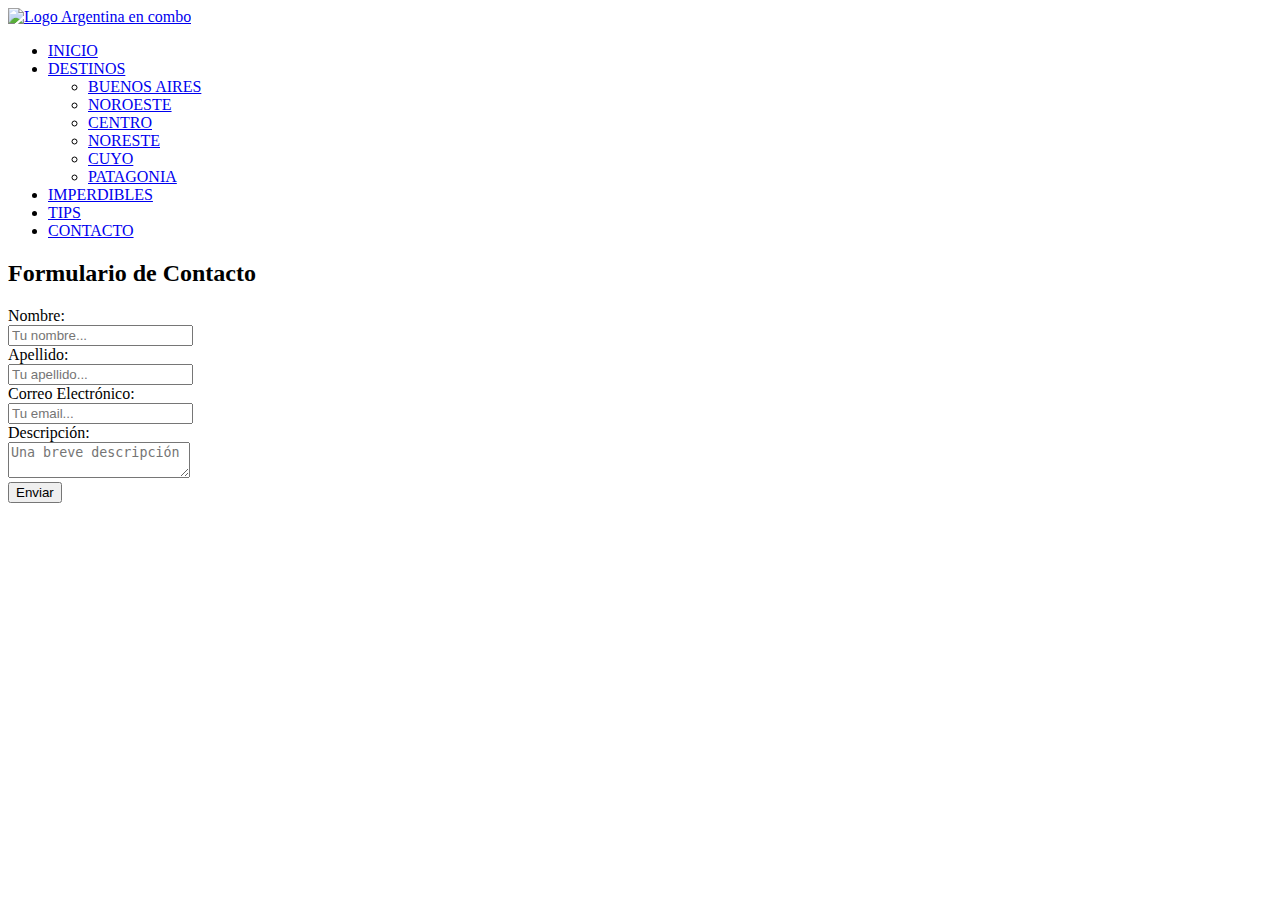
==== pages/Contacto.html @ 0546ed25 "Cambios en Contacto" ====
<!DOCTYPE html>
<html>
    <head>
        <meta charset="UTF-8">
        <meta name="viewport" content="width=device-width, initial-scale=1.0">
        <title>Formulario de Contacto</title>
        <link rel="stylesheet" href="css/style.css" type="text/css">
    </head>
<body>
    <header class="sticky" id="header">
        <nav>
            <nav class="navbar container">
                <picture class="navbar__logo">
                    <a href="./index">
                        <img src="img/logo1.png" alt="Logo Argentina en combo">
                    </a>
                </picture>
                    <ul class="navbar__menu">
                        <li class="navbar__item">
                            <a class="navbar__link" href="#">INICIO</a>
                        </li>
                        <li class="navbar__item with-submenu">
                            <a class="navbar__link with-icon" href="pages/Destinos.html" target="_blank">DESTINOS</a>
                           <ul class="submenu">
                                <li class="submenu__item">
                                    <a href="pages/Destinos/BuenosAires.html" class="submenu__link">BUENOS AIRES</a>
                                </li>
                                <li class="submenu__item">
                                    <a href="pages/Destinos/Noroeste.html" class="submenu__link">NOROESTE</a>
                                </li>                        
                                <li class="submenu__item">
                                    <a href="pages/Destinos/Centro.html" class="submenu__link">CENTRO</a>
                                </li>                        
                                <li class="submenu__item">
                                    <a href="pages/Destinos/Noreste.html" class="submenu__link">NORESTE</a>
                                </li>                        
                                <li class="submenu__item">
                                    <a href="pages/Destinos/Cuyo.html" class="submenu__link">CUYO</a>
                                </li>                        
                                <li class="submenu__item">
                                    <a href="pages/Destinos/Patagonia.html" class="submenu__link">PATAGONIA</a>
                                </li>
                           </ul>
                        </li>
                        <li class="navbar__item">
                            <a class="navbar__link" href="pages/Imperdibles.html" target="_blank">IMPERDIBLES</a>
                        </li>
                        <li class="navbar__item">
                            <a class="navbar__link" href="pages/Tips.html" target="_blank">TIPS</a>
                        </li>
                        <li class="navbar__item">
                            <a class="navbar__link" href="pages/Contacto.html" target="_blank">CONTACTO</a>
                        </li>
                    </ul>
            </nav> 
       </nav>
    </header>
    
    <h2>Formulario de Contacto</h2>
    <form action="/submit_contact" method="post">
        <label for="fname">Nombre:</label> <br>
        <input type="text" id="fname" name="fname" placeholder="Tu nombre..."><br>
        <label for="lname">Apellido:</label><br>
        <input type="text" id="lname" name="lname" placeholder="Tu apellido..."><br>
        <label for="email">Correo Electrónico:</label><br>
        <input type="email" id="email" name="email" placeholder="Tu email..."><br>
        <label for="description">Descripción:</label><br>
        <textarea id="description" name="description" placeholder="Una breve descripción"></textarea><br>
        <input type="submit" value="Enviar">
    </form> 
</body>
</html>
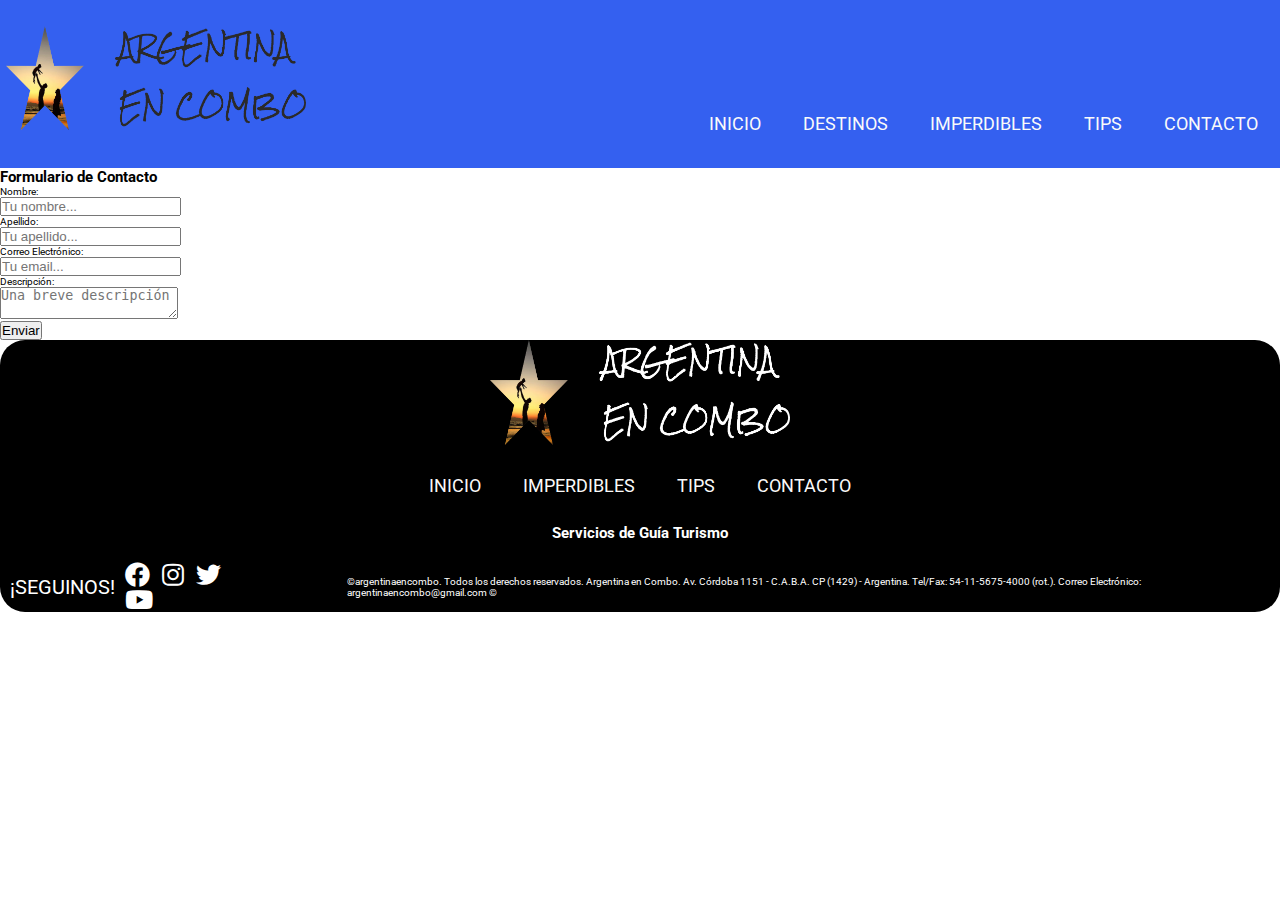
==== commit 789b582f: "Modificacion de Contacto" ====
--- a/pages/Contacto.html
+++ b/pages/Contacto.html
@@ -3,58 +3,57 @@
     <head>
         <meta charset="UTF-8">
         <meta name="viewport" content="width=device-width, initial-scale=1.0">
-        <title>Formulario de Contacto</title>
-        <link rel="stylesheet" href="css/style.css" type="text/css">
-    </head>
+        <title>Argentina en Combo – Guía de viajes</title>
+        <link rel="shortcut icon" href="../icon/star_icon.ico" type="image/x-icon">
+        <link rel="stylesheet" href="../css/contacto.css">
+        <link rel="stylesheet" href="https://cdnjs.cloudflare.com/ajax/libs/font-awesome/5.15.2/css/all.min.css">
 <body>
-    <header class="sticky" id="header">
-        <nav>
-            <nav class="navbar container">
-                <picture class="navbar__logo">
-                    <a href="./index">
-                        <img src="img/logo1.png" alt="Logo Argentina en combo">
-                    </a>
-                </picture>
-                    <ul class="navbar__menu">
-                        <li class="navbar__item">
-                            <a class="navbar__link" href="#">INICIO</a>
-                        </li>
-                        <li class="navbar__item with-submenu">
-                            <a class="navbar__link with-icon" href="pages/Destinos.html" target="_blank">DESTINOS</a>
-                           <ul class="submenu">
-                                <li class="submenu__item">
-                                    <a href="pages/Destinos/BuenosAires.html" class="submenu__link">BUENOS AIRES</a>
-                                </li>
-                                <li class="submenu__item">
-                                    <a href="pages/Destinos/Noroeste.html" class="submenu__link">NOROESTE</a>
-                                </li>                        
-                                <li class="submenu__item">
-                                    <a href="pages/Destinos/Centro.html" class="submenu__link">CENTRO</a>
-                                </li>                        
-                                <li class="submenu__item">
-                                    <a href="pages/Destinos/Noreste.html" class="submenu__link">NORESTE</a>
-                                </li>                        
-                                <li class="submenu__item">
-                                    <a href="pages/Destinos/Cuyo.html" class="submenu__link">CUYO</a>
-                                </li>                        
-                                <li class="submenu__item">
-                                    <a href="pages/Destinos/Patagonia.html" class="submenu__link">PATAGONIA</a>
-                                </li>
-                           </ul>
-                        </li>
-                        <li class="navbar__item">
-                            <a class="navbar__link" href="pages/Imperdibles.html" target="_blank">IMPERDIBLES</a>
-                        </li>
-                        <li class="navbar__item">
-                            <a class="navbar__link" href="pages/Tips.html" target="_blank">TIPS</a>
-                        </li>
-                        <li class="navbar__item">
-                            <a class="navbar__link" href="pages/Contacto.html" target="_blank">CONTACTO</a>
-                        </li>
-                    </ul>
-            </nav> 
-       </nav>
-    </header>
+    <header> 
+        <nav class="navbar">
+            <picture class="navbar__logo">
+                <a href="../index.html">
+                    <img src="../img/logo1.png" alt="Logo Argentina en combo">
+                </a>
+            </picture>
+                <ul class="navbar__menu">
+                    <li class="navbar__item">
+                        <a class="navbar__link" href="../index.html">INICIO</a>
+                    </li>
+                    <li class="navbar__item with-submenu">
+                        <a class="navbar__link with-icon" href="./destinos.html">DESTINOS</a>
+                       <ul class="submenu">
+                            <li class="submenu__item">
+                                <a href="" class="submenu__link">BUENOS AIRES</a>
+                            </li>
+                            <li class="submenu__item">
+                                <a href="" class="submenu__link">NOROESTE</a>
+                            </li>                        
+                            <li class="submenu__item">
+                                <a href="" class="submenu__link">CENTRO</a>
+                            </li>                        
+                            <li class="submenu__item">
+                                <a href="" class="submenu__link">NORESTE</a>
+                            </li>                        
+                            <li class="submenu__item">
+                                <a href="" class="submenu__link">CUYO</a>
+                            </li>                        
+                            <li class="submenu__item">
+                                <a href="" class="submenu__link">PATAGONIA</a>
+                            </li>
+                       </ul>
+                    </li>
+                    <li class="navbar__item">
+                        <a class="navbar__link" href="#">IMPERDIBLES</a>
+                    </li>
+                    <li class="navbar__item">
+                        <a class="navbar__link" href="./tips.html">TIPS</a>
+                    </li>
+                    <li class="navbar__item">
+                        <a class="navbar__link" href="./contacto.html">CONTACTO</a>
+                    </li>
+                </ul>
+        </nav>
+      </header>
     
     <h2>Formulario de Contacto</h2>
     <form action="/submit_contact" method="post">
@@ -68,5 +67,39 @@
         <textarea id="description" name="description" placeholder="Una breve descripción"></textarea><br>
         <input type="submit" value="Enviar">
     </form> 
+    <footer>
+        <picture class="navbar__logo">
+            <a href="../index.html">
+                <img src="../img/img_inicio/logo4.png" alt="Logo Argentina en combo">
+            </a>
+        </picture>
+        <nav class="navbar">
+            <ul class="navbar__menu">
+                <li class="navbar__item">
+                    <a class="navbar__link" href="../index.html">INICIO</a>
+                </li>
+                <li class="navbar__item">
+                    <a class="navbar__link" href="#">IMPERDIBLES</a>
+                </li>
+                <li class="navbar__item">
+                    <a class="navbar__link" href="./tips.html">TIPS</a>
+                </li>
+                <li class="navbar__item">
+                    <a class="navbar__link" href="./contacto.html">CONTACTO</a>
+                </li>
+            </ul>
+        </nav>
+        <h2 class="comment">Servicios de Guía Turismo</h2>
+        <div class="follow">
+            <p class="follow__us">¡SEGUINOS!</p>
+            <div class="follow__social_icons">
+                <i class="fab fa-facebook"></i>
+                <i class="fab fa-instagram"></i>
+                <i class="fab fa-twitter"></i>
+                <i class="fab fa-youtube"></i>
+            </div>
+            <p class="footer__copy">©argentinaencombo. Todos los derechos reservados. Argentina en Combo. Av. Córdoba 1151 - C.A.B.A. CP (1429) - Argentina. Tel/Fax: 54-11-5675-4000 (rot.). Correo Electrónico: argentinaencombo@gmail.com &copy;</p> 
+        </div>
+    </footer>
 </body>
 </html>
--- a/css/contacto.css
+++ b/css/contacto.css
@@ -0,0 +1,245 @@
+@import url('https://fonts.googleapis.com/css2?family=Roboto:wght@400;700;900&display=swap');
+
+*,
+::before,
+::after {
+    margin: 0;
+    padding: 0;
+    box-sizing: border-box;
+}
+
+html {
+    font-family:'Roboto', Courier, monospace;
+    font-size: 62.5%;
+}
+
+a {
+    text-decoration: none;
+    font-family: 'Roboto', Courier, monospace;
+    color: rgb(250, 250, 250);
+}
+
+ul {
+    list-style: none;
+}
+
+img {
+    width: 100%;
+}
+
+/* IMPERDIBLES HEADER*/
+
+header {
+    background-color:rgb(52, 96, 240);
+    padding: 0.6rem;
+}
+
+.navbar {
+    display: flex;
+    justify-content: space-between;
+    align-items: baseline;
+}
+
+.navbar__logo {
+    max-width: 300px;
+}
+
+.navbar__menu {
+    display: flex;
+    align-items: center;
+    gap: 1rem;
+}
+
+.navbar__link {
+    font-size: 1.8em;
+    padding: 0.8rem 1.6rem;
+    display: inline-block;
+    transition: background .3s ease-in-out;
+    position: relative;
+    border-radius: 20px;
+}
+
+.navbar__link:hover {
+    background-color: rgba(75, 248, 6, 0.938);
+    color: rgb(52, 96, 240);
+}
+
+.with-icon {
+    display: flex;
+    align-items: center;
+    gap: 0.8rem;
+}
+
+.with-submenu:hover .submenu {
+    display: block;
+}
+
+.submenu {
+    display: none;
+    width: 300px;
+    position: absolute;
+    background-color: rgb(52, 96, 240);
+    z-index: 3;
+}
+
+.submenu__link {
+    display: block;
+    padding: 0.8rem 1.6rem;
+    font-size: 1.8em;
+    transition: background .3s ease-in-out;
+}
+
+.submenu__link:hover {
+    background-color: rgba(75, 248, 6, 0.938);
+    color: rgb(52, 96, 240);
+}
+
+/* IMPERDIBLES BELOW*/
+
+.below {
+    background-image: url(../img/img_imperdibles/Imperdibles.jpg);
+    padding: 15rem;
+    background-position: top;
+    background-size: cover;
+    background-attachment: fixed;
+    position: relative;
+}
+
+.below__content {
+    display: flex;
+    flex-direction: column;
+    gap: 2rem;
+    align-items: start;
+    z-index: 2;
+    position: relative;
+    align-items: flex-end;
+}
+
+.below__title {
+    font-family: 'Roboto', Courier, monospace;
+    font-size: 5rem;
+    color: rgba(255, 255, 255, 0.9);
+    text-shadow: 1px 1px 0 black, -1px 1px 0 black, 1px -1px 0 black, -1px -1px 0 black;
+}
+
+.under_below__text {
+    font-family: 'Roboto', Courier, monospace;
+    color: black;
+    font-size: 1.8rem;
+    text-shadow: 0px 10px 0px black 5px; 
+    margin-top: 2rem;
+}
+
+.under_below__month {
+    font-family: 'Roboto', Courier, monospace;
+    color: black;
+    font-size: 1.8rem;
+    margin-bottom: 2rem;
+}
+
+.under_below {
+    display: flex;
+    flex-direction: column;
+    align-items: center;
+    gap:1rem;
+    margin-top: 2rem;
+}
+
+/* IMPERDIBLES TOP 3*/
+
+.destino {
+    display: grid; 
+    grid-template-columns: repeat(2, 1fr);
+    align-items: center;
+    border: 3px solid rgb(52, 96, 240);
+    background-color: rgb(182, 181, 181);
+    margin-bottom: 10px;
+}
+
+.destino:nth-child(2) .destino__cover {
+    order: -1;
+}
+
+.destino__content {
+    display: flex;
+    flex-direction: column;
+    gap: 2.4rem;
+    align-items: center;
+    padding: 15px;
+    text-align: center;
+}
+
+.destino__title {
+    font-family: 'Roboto', Courier, monospace;
+    font-size: 4.6em;
+    font-weight: 500;
+    text-shadow: 2px 2px 4px rgb(52, 96, 240);
+    animation: colors 10s infinite;
+}
+
+.destino__link {
+    display: inline-block;
+    font-size: 1.8em;
+    background-color: rgb(52, 96, 240);
+    color: white;
+    padding:1.6rem 3.6rem;
+    border-radius: 50px;
+    font-weight: 500;
+    transition: background .3s ease-in-out;
+}
+
+.destino__link:hover {
+    background-color:rgba(75, 248, 6, 0.938);
+    color: rgb(52, 96, 240)
+}
+
+/*FOOTER*/
+
+footer {
+    display: flex;
+    flex-direction: column;
+    align-items: center;
+    background-color: black;
+    color:white;
+    border-radius: 25px;
+    font-family: 'Roboto', Courier, monospace;
+}
+
+.navbar {
+    margin-top: 20px;
+    margin-bottom: 20px;
+}
+
+.follow {
+    display: flex;
+    align-items: center;
+    margin-top: 20px;
+}
+
+.follow__us {
+    margin-right: 10px;
+    margin-left: 10px;
+    font-size: 2rem;
+}
+
+.follow__social_icons i {
+    margin-right: 10px;
+    font-size: 25px;
+}
+
+.footer__copy {
+    margin-left: 80px;
+    margin-right: 10px;
+    font-size: 1rem;
+}
+
+.fab:hover {
+    transform: scale(1.7);
+}
+
+@keyframes colors {
+    0% {text-shadow: 2px 2px 4px rgb(52, 96, 240);}
+    25% {text-shadow: 2px 2px 4px rgb(52, 155, 240);}
+    50% {text-shadow: 2px 2px 4px rgb(52, 212, 240);}
+    100% {text-shadow: 2px 2px 4px rgba(75, 248, 6, 0.938);}
+}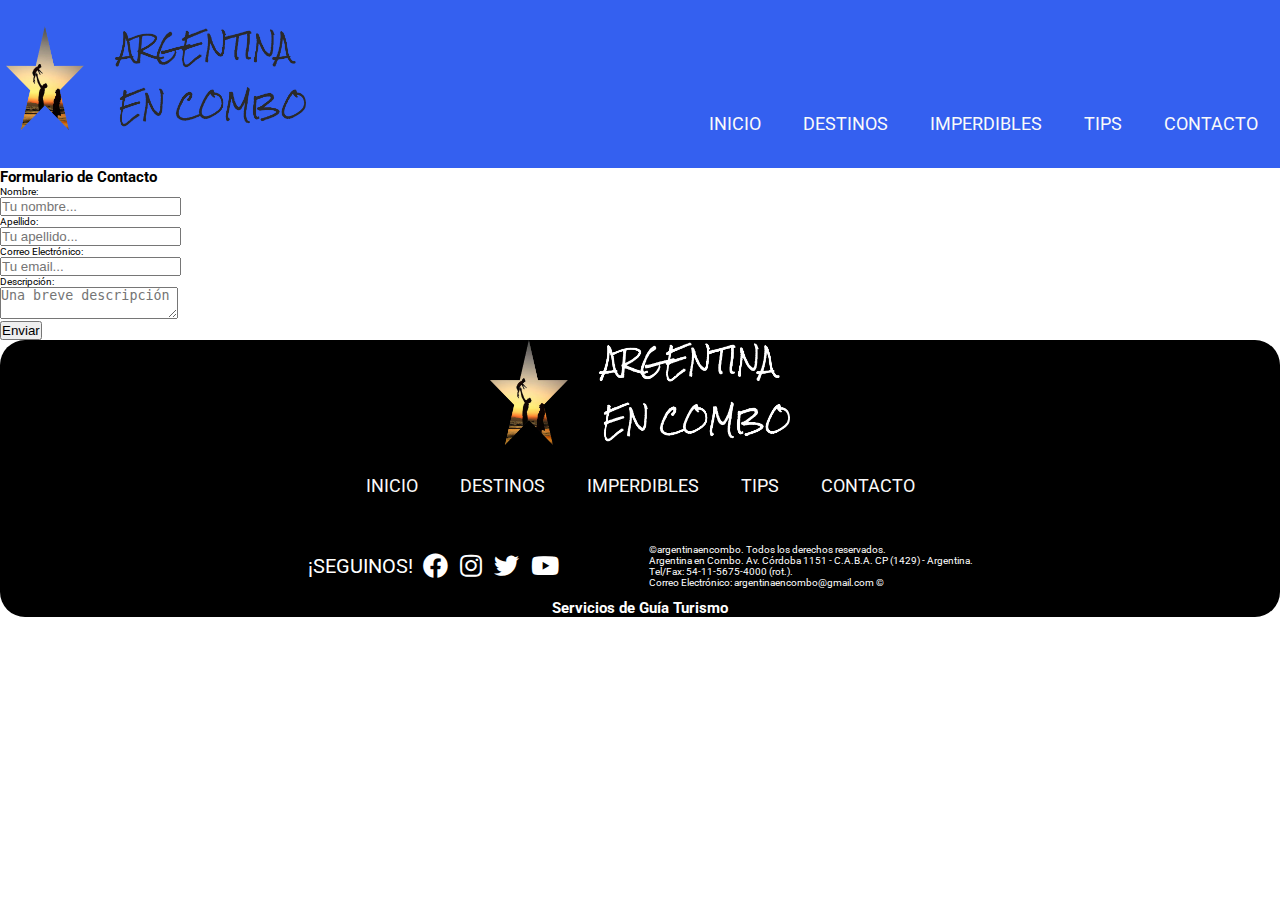
==== commit 28715ed9: "modificación de footer en todas las paginas" ====
--- a/pages/Contacto.html
+++ b/pages/Contacto.html
@@ -79,17 +79,19 @@
                     <a class="navbar__link" href="../index.html">INICIO</a>
                 </li>
                 <li class="navbar__item">
-                    <a class="navbar__link" href="#">IMPERDIBLES</a>
+                    <a class="navbar__link" href="./Destinos.html">DESTINOS</a>
                 </li>
                 <li class="navbar__item">
-                    <a class="navbar__link" href="./tips.html">TIPS</a>
+                    <a class="navbar__link" href="./Imperdibles.html">IMPERDIBLES</a>
                 </li>
                 <li class="navbar__item">
-                    <a class="navbar__link" href="./contacto.html">CONTACTO</a>
+                    <a class="navbar__link" href="./Tips.html">TIPS</a>
+                </li>
+                <li class="navbar__item">
+                    <a class="navbar__link" href="./Contacto.html">CONTACTO</a>
                 </li>
             </ul>
         </nav>
-        <h2 class="comment">Servicios de Guía Turismo</h2>
         <div class="follow">
             <p class="follow__us">¡SEGUINOS!</p>
             <div class="follow__social_icons">
@@ -98,8 +100,10 @@
                 <i class="fab fa-twitter"></i>
                 <i class="fab fa-youtube"></i>
             </div>
-            <p class="footer__copy">©argentinaencombo. Todos los derechos reservados. Argentina en Combo. Av. Córdoba 1151 - C.A.B.A. CP (1429) - Argentina. Tel/Fax: 54-11-5675-4000 (rot.). Correo Electrónico: argentinaencombo@gmail.com &copy;</p> 
-        </div>
+            <p class="footer__copy">©argentinaencombo. Todos los derechos reservados.<br> Argentina en Combo. Av. Córdoba 1151 - C.A.B.A. CP (1429) - Argentina.<br> Tel/Fax: 54-11-5675-4000 (rot.).<br> Correo Electrónico: argentinaencombo@gmail.com &copy;</p> 
+        </div>  
+        <br>
+            <h2>Servicios de Guía Turismo</h2>
     </footer>
 </body>
 </html>
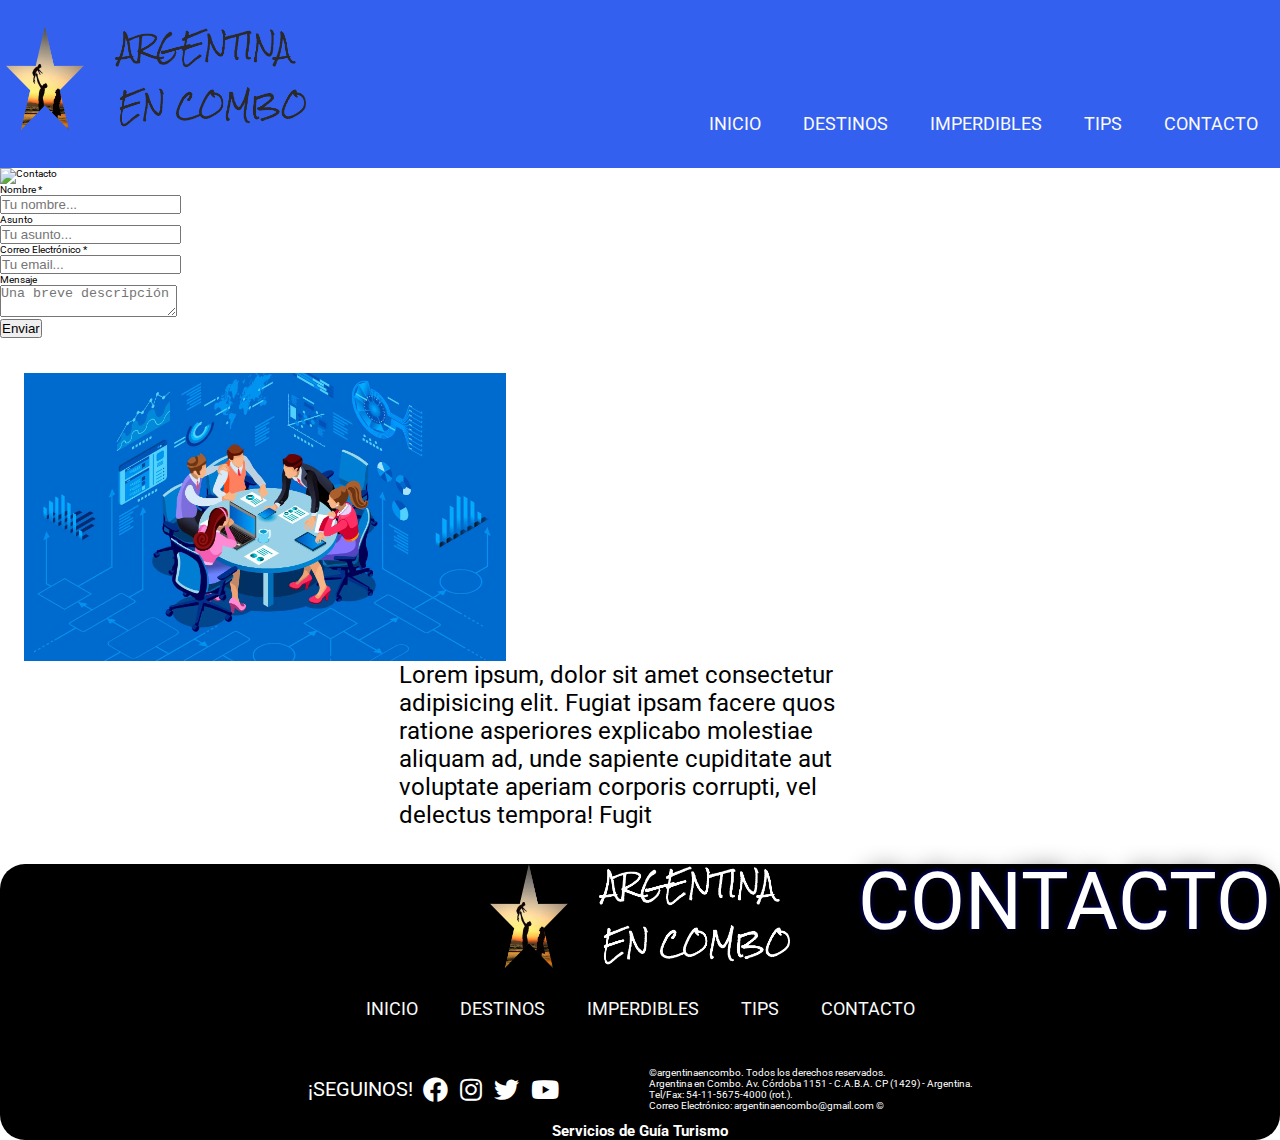
==== commit 23478c20: "cambios en contacto" ====
--- a/pages/Contacto.html
+++ b/pages/Contacto.html
@@ -23,27 +23,27 @@
                         <a class="navbar__link with-icon" href="./destinos.html">DESTINOS</a>
                        <ul class="submenu">
                             <li class="submenu__item">
-                                <a href="" class="submenu__link">BUENOS AIRES</a>
+                                <a href="./Destinos/buenos_aires.html" class="submenu__link">BUENOS AIRES</a>
                             </li>
                             <li class="submenu__item">
-                                <a href="" class="submenu__link">NOROESTE</a>
+                                <a href="./Destinos/Noroeste.html" class="submenu__link">NOROESTE</a>
                             </li>                        
                             <li class="submenu__item">
-                                <a href="" class="submenu__link">CENTRO</a>
+                                <a href="./Destinos/Centro.html" class="submenu__link">CENTRO</a>
                             </li>                        
                             <li class="submenu__item">
-                                <a href="" class="submenu__link">NORESTE</a>
+                                <a href="./Destinos/Noreste.html" class="submenu__link">NORESTE</a>
                             </li>                        
                             <li class="submenu__item">
-                                <a href="" class="submenu__link">CUYO</a>
+                                <a href="./Destinos/Cuyo.html" class="submenu__link">CUYO</a>
                             </li>                        
                             <li class="submenu__item">
-                                <a href="" class="submenu__link">PATAGONIA</a>
+                                <a href="./Destinos/Patagonia.html" class="submenu__link">PATAGONIA</a>
                             </li>
                        </ul>
                     </li>
                     <li class="navbar__item">
-                        <a class="navbar__link" href="#">IMPERDIBLES</a>
+                        <a class="navbar__link" href="./Imperdibles.html">IMPERDIBLES</a>
                     </li>
                     <li class="navbar__item">
                         <a class="navbar__link" href="./tips.html">TIPS</a>
@@ -54,19 +54,33 @@
                 </ul>
         </nav>
       </header>
-    
-    <h2>Formulario de Contacto</h2>
+      <div class="bellow_contenedor">
+        <img src="../../img/CONTACTO.JPG" alt="Contacto"/>
+         <div class="destino_X">CONTACTO</div>
+     </div>
+
     <form action="/submit_contact" method="post">
-        <label for="fname">Nombre:</label> <br>
+        <label for="fname">Nombre *</label> <br>
         <input type="text" id="fname" name="fname" placeholder="Tu nombre..."><br>
-        <label for="lname">Apellido:</label><br>
-        <input type="text" id="lname" name="lname" placeholder="Tu apellido..."><br>
-        <label for="email">Correo Electrónico:</label><br>
+        <label for="lname">Asunto</label><br>
+        <input type="text" id="lname" name="lname" placeholder="Tu asunto..."><br>
+        <label for="email">Correo Electrónico *</label><br>
         <input type="email" id="email" name="email" placeholder="Tu email..."><br>
-        <label for="description">Descripción:</label><br>
+        <label for="description">Mensaje</label><br>
         <textarea id="description" name="description" placeholder="Una breve descripción"></textarea><br>
         <input type="submit" value="Enviar">
     </form> 
+
+    <div class="acercaDe">
+        <img class="izquierda" src="../../img/equipo.jpg">
+        <aside class="derecha">Lorem ipsum, dolor sit amet consectetur 
+            adipisicing elit. Fugiat ipsam facere quos ratione 
+            asperiores explicabo molestiae aliquam ad, unde 
+            sapiente cupiditate aut voluptate aperiam 
+            corporis corrupti, vel delectus tempora! Fugit
+        </aside>
+    </div>
+
     <footer>
         <picture class="navbar__logo">
             <a href="../index.html">
--- a/css/contacto.css
+++ b/css/contacto.css
@@ -27,7 +27,7 @@
     width: 100%;
 }
 
-/* IMPERDIBLES HEADER*/
+/* HEADER*/
 
 header {
     background-color:rgb(52, 96, 240);
@@ -94,104 +94,44 @@
     color: rgb(52, 96, 240);
 }
 
-/* IMPERDIBLES BELOW*/
+/*Main*/
 
-.below {
-    background-image: url(../img/img_imperdibles/Imperdibles.jpg);
-    padding: 15rem;
-    background-position: top;
-    background-size: cover;
-    background-attachment: fixed;
+.below_contenedor {
     position: relative;
+    display: inline-block;
+    text-align: center;
+   
 }
 
-.below__content {
-    display: flex;
-    flex-direction: column;
-    gap: 2rem;
-    align-items: start;
-    z-index: 2;
-    position: relative;
-    align-items: flex-end;
+.destino_X {
+    position: absolute;
+    top: 95%;
+    left: 67%;
+    font-family: 'Roboto', Courier, monospace;
+    font-size: 8rem;
+    color: rgb(255, 255, 255);
+    text-shadow: 1px 2px 2px black, 0px 0px 25px black, 0px 0px 5px blue;
 }
 
-.below__title {
-    font-family: 'Roboto', Courier, monospace;
-    font-size: 5rem;
-    color: rgba(255, 255, 255, 0.9);
-    text-shadow: 1px 1px 0 black, -1px 1px 0 black, 1px -1px 0 black, -1px -1px 0 black;
-}
+.acercaDe {
+    width: 40%;
+    margin: 20px auto;
+    background-color: #fff;
+    padding: 15px;
+  }
+  
+  .izquierda {
+    float: right;
+    margin-right: 375px;
+  }
 
-.under_below__text {
-    font-family: 'Roboto', Courier, monospace;
+  .derecha{
+    
+
     color: black;
-    font-size: 1.8rem;
-    text-shadow: 0px 10px 0px black 5px; 
-    margin-top: 2rem;
-}
-
-.under_below__month {
-    font-family: 'Roboto', Courier, monospace;
-    color: black;
-    font-size: 1.8rem;
-    margin-bottom: 2rem;
-}
-
-.under_below {
-    display: flex;
-    flex-direction: column;
-    align-items: center;
-    gap:1rem;
-    margin-top: 2rem;
-}
-
-/* IMPERDIBLES TOP 3*/
-
-.destino {
-    display: grid; 
-    grid-template-columns: repeat(2, 1fr);
-    align-items: center;
-    border: 3px solid rgb(52, 96, 240);
-    background-color: rgb(182, 181, 181);
-    margin-bottom: 10px;
-}
-
-.destino:nth-child(2) .destino__cover {
-    order: -1;
-}
-
-.destino__content {
-    display: flex;
-    flex-direction: column;
-    gap: 2.4rem;
-    align-items: center;
-    padding: 15px;
-    text-align: center;
-}
-
-.destino__title {
-    font-family: 'Roboto', Courier, monospace;
-    font-size: 4.6em;
-    font-weight: 500;
-    text-shadow: 2px 2px 4px rgb(52, 96, 240);
-    animation: colors 10s infinite;
-}
-
-.destino__link {
-    display: inline-block;
-    font-size: 1.8em;
-    background-color: rgb(52, 96, 240);
-    color: white;
-    padding:1.6rem 3.6rem;
-    border-radius: 50px;
-    font-weight: 500;
-    transition: background .3s ease-in-out;
-}
-
-.destino__link:hover {
-    background-color:rgba(75, 248, 6, 0.938);
-    color: rgb(52, 96, 240)
-}
+    font-size: x-large;
+  }
+  
 
 /*FOOTER*/
 
@@ -235,11 +175,4 @@
 
 .fab:hover {
     transform: scale(1.7);
-}
-
-@keyframes colors {
-    0% {text-shadow: 2px 2px 4px rgb(52, 96, 240);}
-    25% {text-shadow: 2px 2px 4px rgb(52, 155, 240);}
-    50% {text-shadow: 2px 2px 4px rgb(52, 212, 240);}
-    100% {text-shadow: 2px 2px 4px rgba(75, 248, 6, 0.938);}
 }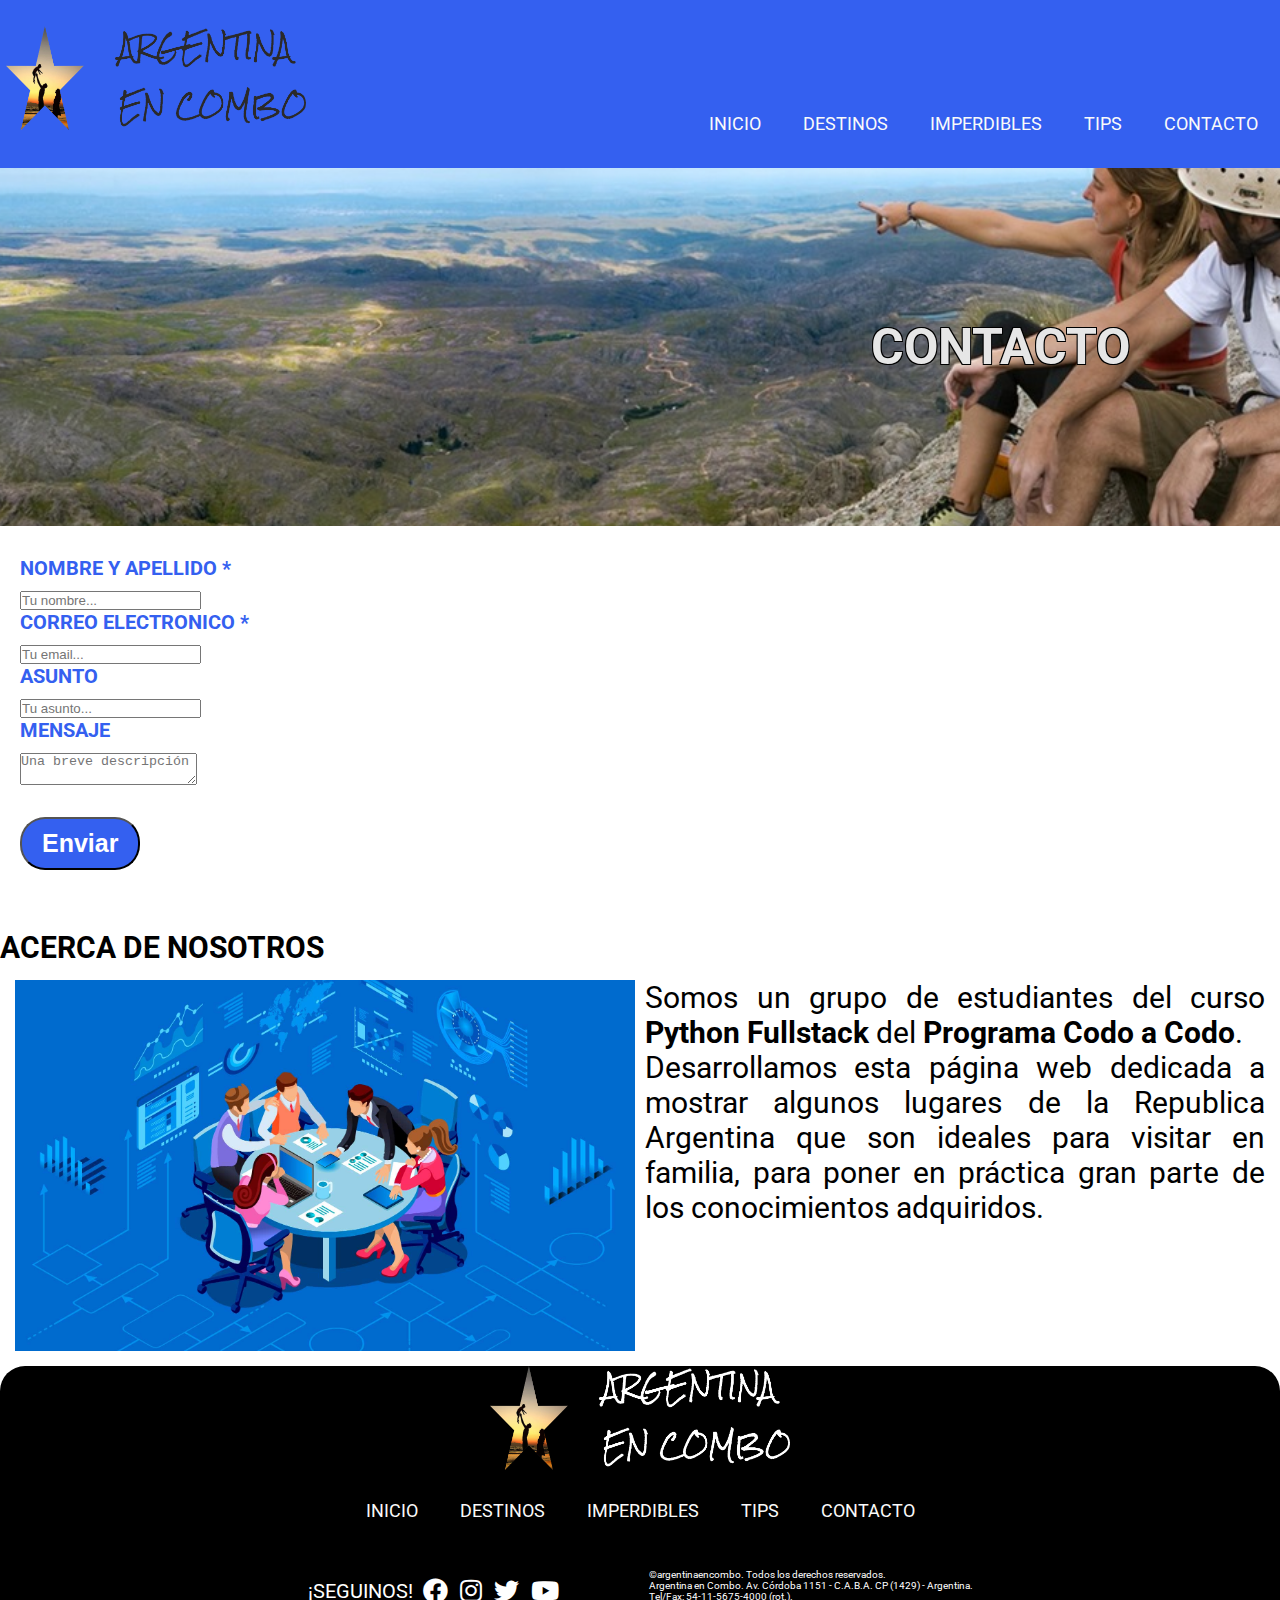
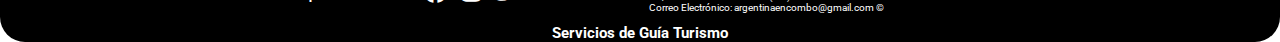
==== commit 5346903e: "pagina contacto" ====
--- a/pages/Contacto.html
+++ b/pages/Contacto.html
@@ -53,32 +53,29 @@
                     </li>
                 </ul>
         </nav>
-      </header>
-      <div class="bellow_contenedor">
-        <img src="../../img/CONTACTO.JPG" alt="Contacto"/>
-         <div class="destino_X">CONTACTO</div>
-     </div>
+    </header>
+    <section class="below">
+        <div class="below__content container">
+            <h2 class="below__title">CONTACTO</h2>
+        </div>
+    </section>
 
-    <form action="/submit_contact" method="post">
-        <label for="fname">Nombre *</label> <br>
-        <input type="text" id="fname" name="fname" placeholder="Tu nombre..."><br>
-        <label for="lname">Asunto</label><br>
+    <form class="formulario" action="/submit_contact" method="post">
+        <label for="fname">NOMBRE Y APELLIDO *</label> <br>
+        <input type="text" id="fname" name="fname" required placeholder="Tu nombre..."><br>
+        <label for="email">CORREO ELECTRONICO *</label><br>
+        <input type="email" id="email" name="email" placeholder="Tu email..."><br>
+        <label for="lname">ASUNTO</label><br>
         <input type="text" id="lname" name="lname" placeholder="Tu asunto..."><br>
-        <label for="email">Correo Electrónico *</label><br>
-        <input type="email" id="email" name="email" placeholder="Tu email..."><br>
-        <label for="description">Mensaje</label><br>
+        <label for="description">MENSAJE</label><br>
         <textarea id="description" name="description" placeholder="Una breve descripción"></textarea><br>
-        <input type="submit" value="Enviar">
+        <input class= "enviar" type="submit" value="Enviar">
     </form> 
-
+    <h3 class="sobrenosotros">ACERCA DE NOSOTROS</h3>
     <div class="acercaDe">
         <img class="izquierda" src="../../img/equipo.jpg">
-        <aside class="derecha">Lorem ipsum, dolor sit amet consectetur 
-            adipisicing elit. Fugiat ipsam facere quos ratione 
-            asperiores explicabo molestiae aliquam ad, unde 
-            sapiente cupiditate aut voluptate aperiam 
-            corporis corrupti, vel delectus tempora! Fugit
-        </aside>
+        <p class="derecha">Somos un grupo de estudiantes del curso <b>Python Fullstack</b> del <b>Programa Codo a Codo</b>. <br> Desarrollamos esta página web dedicada a mostrar algunos lugares de la Republica Argentina que son ideales para visitar en familia, para poner en práctica gran parte de los conocimientos adquiridos.  
+        </p>
     </div>
 
     <footer>
--- a/css/contacto.css
+++ b/css/contacto.css
@@ -96,41 +96,88 @@
 
 /*Main*/
 
-.below_contenedor {
+.below {
+    background-image: url(../img/CONTACTO.jpg);
+    padding: 15rem;
+    background-position: top;
+    background-size: cover;
+    background-attachment: fixed;
     position: relative;
-    display: inline-block;
-    text-align: center;
-   
-}
-
-.destino_X {
-    position: absolute;
-    top: 95%;
-    left: 67%;
-    font-family: 'Roboto', Courier, monospace;
-    font-size: 8rem;
-    color: rgb(255, 255, 255);
-    text-shadow: 1px 2px 2px black, 0px 0px 25px black, 0px 0px 5px blue;
+}
+
+.below__content {
+    display: flex;
+    flex-direction: column;
+    gap: 2rem;
+    align-items: start;
+    z-index: 2;
+    position: relative;
+    align-items: flex-end;
+}
+
+.below__title {
+    font-family: 'Roboto', Courier, monospace;
+    font-size: 5rem;
+    color: rgba(255, 255, 255, 0.9);
+    text-shadow: 1px 1px 0 black, -1px 1px 0 black, 1px -1px 0 black, -1px -1px 0 black;
+}
+
+.formulario{
+    margin-left: 2rem;
+    margin-top: 3rem;
+    margin-bottom: 3rem;
+}
+
+label{
+    display: block;
+    font-family:'Roboto', Courier, monospace;
+    font-size: 2rem;
+    color:rgb(52, 96, 240); 
+    font-weight:bold;
+}
+
+.enviar{
+    padding: 10px 20px;
+    background-color:rgb(52, 96, 240) ;
+    color: white;
+    text-align: right;
+    text-decoration: none;
+    font-size: 25px;
+    border-radius: 1em;
+    font-weight: bold;
+    height:auto;
+    margin-top: 3rem;
+    margin-bottom: 3rem;
+}
+
+.sobrenosotros{
+    font-size: 3rem;
+    font-family: 'Roboto', Courier, monospace;
 }
 
 .acercaDe {
-    width: 40%;
+    margin:auto;
+    display:grid;
+    grid-template-columns: repeat(2,1fr);
+    column-gap: 1rem; 
+    /*width: 40%;
     margin: 20px auto;
-    background-color: #fff;
+    background-color: #fff;*/
     padding: 15px;
-  }
+}
   
-  .izquierda {
+.izquierda {
     float: right;
-    margin-right: 375px;
-  }
-
-  .derecha{
-    
-
-    color: black;
-    font-size: x-large;
-  }
+    /*margin-right: 375px;*/
+}
+
+.derecha{
+    float: left;
+    font-size: 3rem;
+    font-family: 'Roboto', Courier, monospace;
+    text-align: justify;
+
+}
   
 
 /*FOOTER*/
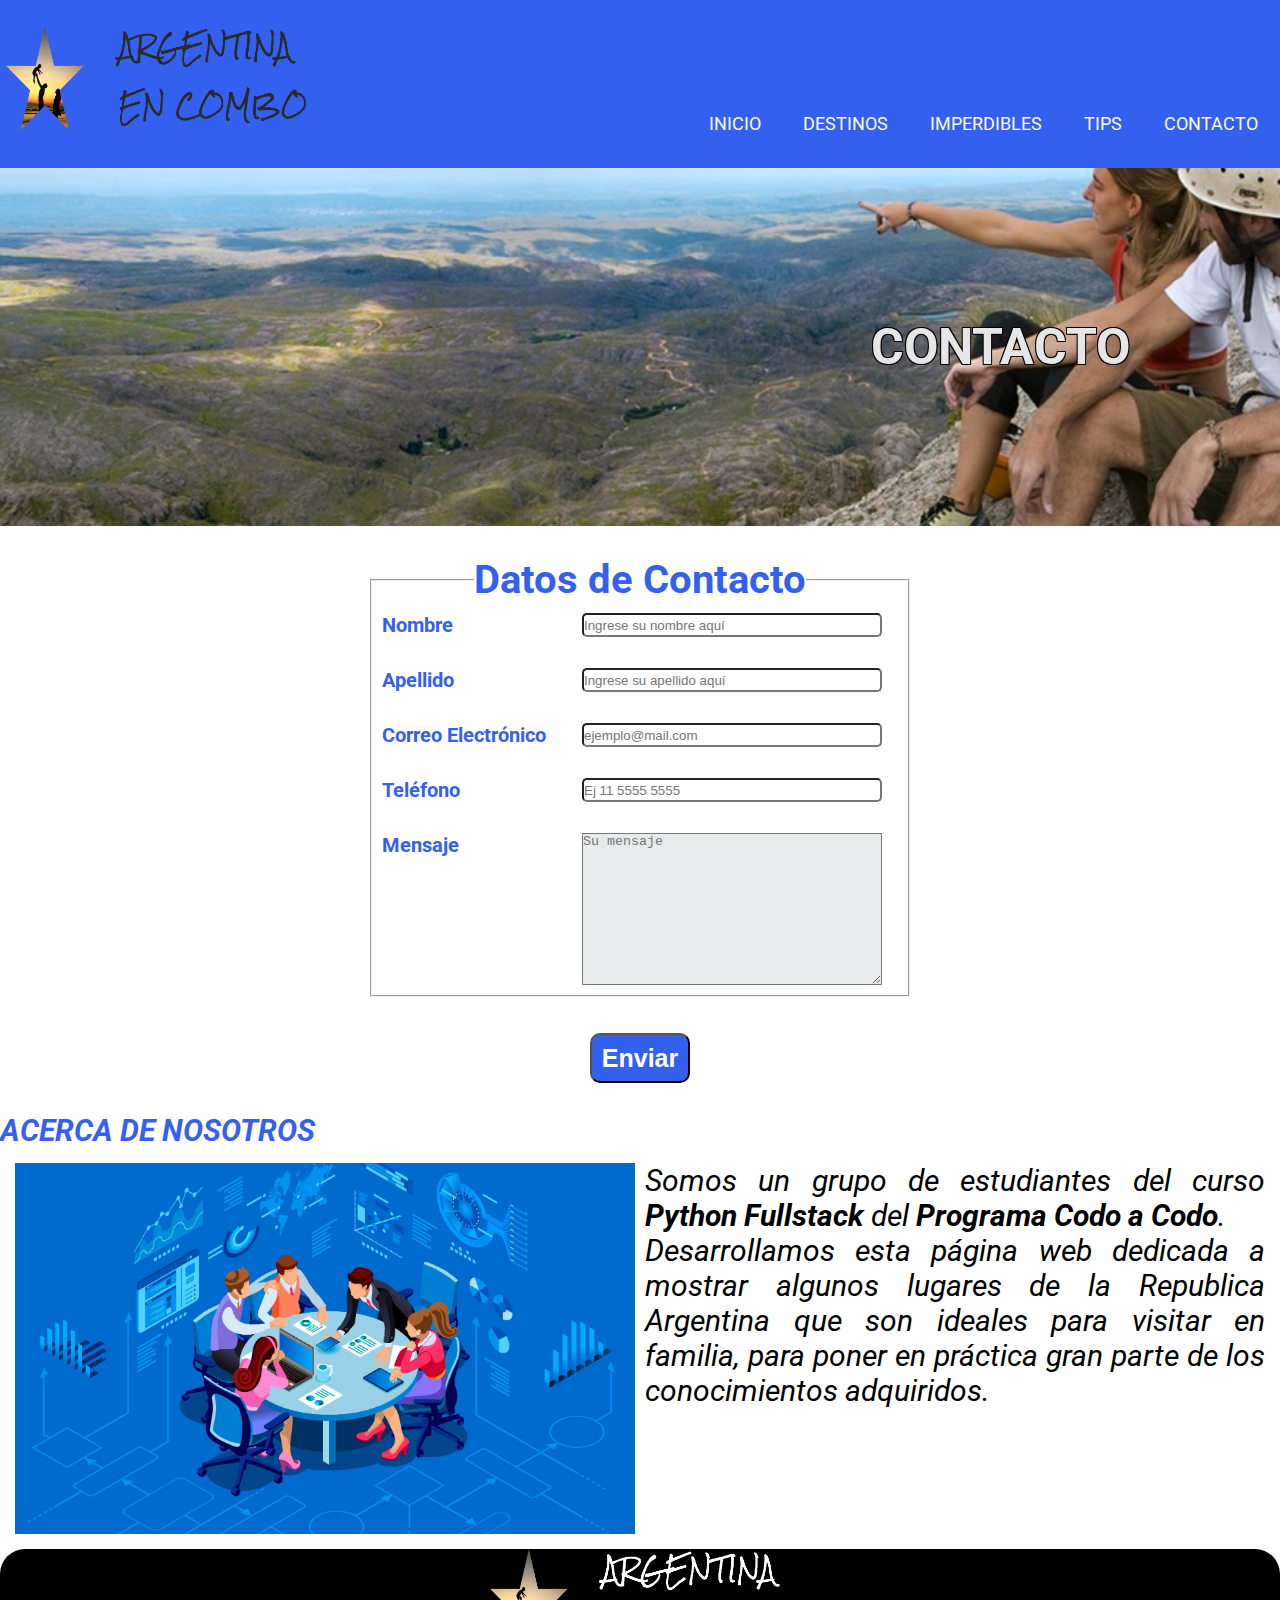
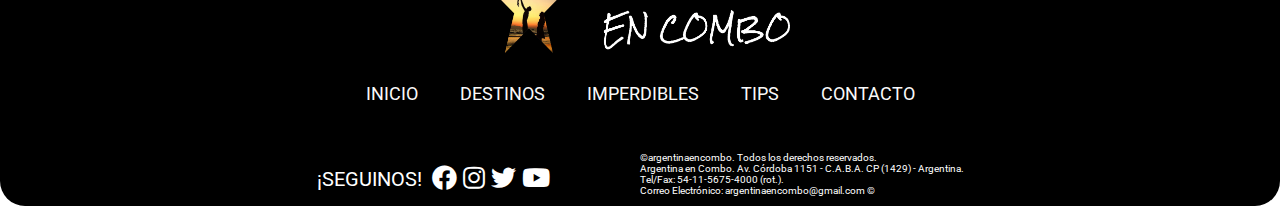
==== commit fd5a168d: "Cambios varios para responsive" ====
--- a/pages/Contacto.html
+++ b/pages/Contacto.html
@@ -60,17 +60,41 @@
         </div>
     </section>
 
-    <form class="formulario" action="/submit_contact" method="post">
-        <label for="fname">NOMBRE Y APELLIDO *</label> <br>
-        <input type="text" id="fname" name="fname" required placeholder="Tu nombre..."><br>
-        <label for="email">CORREO ELECTRONICO *</label><br>
-        <input type="email" id="email" name="email" placeholder="Tu email..."><br>
-        <label for="lname">ASUNTO</label><br>
-        <input type="text" id="lname" name="lname" placeholder="Tu asunto..."><br>
-        <label for="description">MENSAJE</label><br>
-        <textarea id="description" name="description" placeholder="Una breve descripción"></textarea><br>
-        <input class= "enviar" type="submit" value="Enviar">
-    </form> 
+    <form id="contacto">
+        <fieldset class="recuadro">
+        <legend>Datos de Contacto</legend>
+        <div class="linea">
+            <label for="nombre">Nombre</label>
+            <input size="20" type="text" name="nombre" id="nombre" placeholder="Ingrese su nombre aquí">
+        </div>
+        <br>
+        <div class="linea">
+            <label for="apellido">Apellido</label>
+            <input size="20" type="text" name="apellido" id="apellido" placeholder="Ingrese su apellido aquí">    
+        </div>
+        <br>
+        <div class="linea">
+            <label for="mail">Correo Electrónico</label>
+            <input size="50" type="email" name="mail" id="mail" placeholder="ejemplo@mail.com">
+        </div>
+        <br>
+        <div class="linea">
+            <label for="phone">Teléfono</label>
+            <input type="number" name="phone" id="phone" placeholder="Ej 11 5555 5555">
+        </div>
+        <br>
+        <div class="linea">
+        <label for="msjType">Mensaje</label>
+        <br>
+            <textarea id="msjType" cols="30" rows="10" placeholder="Su mensaje"></textarea>
+        </div>
+        </fieldset> 
+        <div id="mensajeError"></div>
+        <div id="mensajeExito"></div>
+        <div>
+            <button type="submit" value="enviar" class="button">Enviar</button>
+        </div>
+    </form>
     <h3 class="sobrenosotros">ACERCA DE NOSOTROS</h3>
     <div class="acercaDe">
         <img class="izquierda" src="../../img/equipo.jpg">
@@ -113,8 +137,6 @@
             </div>
             <p class="footer__copy">©argentinaencombo. Todos los derechos reservados.<br> Argentina en Combo. Av. Córdoba 1151 - C.A.B.A. CP (1429) - Argentina.<br> Tel/Fax: 54-11-5675-4000 (rot.).<br> Correo Electrónico: argentinaencombo@gmail.com &copy;</p> 
         </div>  
-        <br>
-            <h2>Servicios de Guía Turismo</h2>
     </footer>
 </body>
 </html>
--- a/css/contacto.css
+++ b/css/contacto.css
@@ -51,7 +51,7 @@
 }
 
 .navbar__link {
-    font-size: 1.8em;
+    font-size: 1.8rem;
     padding: 0.8rem 1.6rem;
     display: inline-block;
     transition: background .3s ease-in-out;
@@ -101,7 +101,7 @@
     padding: 15rem;
     background-position: top;
     background-size: cover;
-    background-attachment: fixed;
+    background-attachment:fixed;
     position: relative;
 }
 
@@ -122,37 +122,71 @@
     text-shadow: 1px 1px 0 black, -1px 1px 0 black, 1px -1px 0 black, -1px -1px 0 black;
 }
 
-.formulario{
-    margin-left: 2rem;
-    margin-top: 3rem;
-    margin-bottom: 3rem;
-}
-
-label{
-    display: block;
+#contacto {
+    display: flex;
+    flex-direction: column;
+    gap: 12px;
+    width: 600px;
+    margin: 0 auto;
+    padding: 30px;
+    text-align: center;
+}
+
+legend{
+    font-family: 'Roboto', Courier, monospace;
+    font-size: 4rem;
+    color:rgb(52, 96, 240); 
+    font-weight:bold;
+}
+
+.linea {
+    display: flex;
+    padding: 10px;
+}
+
+label {
+    width: 200px;
+    font-weight: bold;
+    text-align: left;
     font-family:'Roboto', Courier, monospace;
     font-size: 2rem;
     color:rgb(52, 96, 240); 
-    font-weight:bold;
-}
-
-.enviar{
-    padding: 10px 20px;
-    background-color:rgb(52, 96, 240) ;
+    
+}
+
+input {
+    width: 300px;
+    border-radius: 5px;
+}
+
+textarea {
+    background-color: rgb(232, 235, 236);
+    width: 300px;
+}
+
+.button {
+    width: 100px;
+    height: 50px;
+    background-color: rgb(52, 96, 240);
     color: white;
-    text-align: right;
+    font-weight: bold;
+    font-size: 25px;
+    border-radius: 1rem;
+    text-align:center;
     text-decoration: none;
-    font-size: 25px;
-    border-radius: 1em;
-    font-weight: bold;
-    height:auto;
-    margin-top: 3rem;
-    margin-bottom: 3rem;
+}
+
+.button:hover {
+    background-color: rgb(52, 96, 240);
+    color:rgb(250, 250, 250);
+    cursor: pointer;
 }
 
 .sobrenosotros{
     font-size: 3rem;
     font-family: 'Roboto', Courier, monospace;
+    font-style: italic;
+    color: rgb(52, 96, 240);
 }
 
 .acercaDe {
@@ -160,15 +194,11 @@
     display:grid;
     grid-template-columns: repeat(2,1fr);
     column-gap: 1rem; 
-    /*width: 40%;
-    margin: 20px auto;
-    background-color: #fff;*/
     padding: 15px;
 }
   
 .izquierda {
     float: right;
-    /*margin-right: 375px;*/
 }
 
 .derecha{
@@ -176,13 +206,14 @@
     font-size: 3rem;
     font-family: 'Roboto', Courier, monospace;
     text-align: justify;
+    font-style: italic;
 
 }
   
 
 /*FOOTER*/
 
-footer {
+footer{
     display: flex;
     flex-direction: column;
     align-items: center;
@@ -209,7 +240,7 @@
     font-size: 2rem;
 }
 
-.follow__social_icons i {
+.follow__social_icons  {
     margin-right: 10px;
     font-size: 25px;
 }
@@ -217,9 +248,151 @@
 .footer__copy {
     margin-left: 80px;
     margin-right: 10px;
+    margin-bottom: 10px;
     font-size: 1rem;
 }
-
 .fab:hover {
     transform: scale(1.7);
+}
+
+/*----------Responsive Tablet----------*/
+
+@media screen and (min-width: 640px) and (max-width: 1200px) {
+    
+    .navbar__logo {
+        max-width: 150px;
+    }
+
+    .navbar__link {
+        font-size: 1.5rem;
+        padding: 0.5em; 
+    }
+
+    .submenu__link {
+        font-size: 1.5rem;
+    }
+
+    .below {
+        padding: 10rem;
+        background-attachment:scroll;
+    }
+
+    .below__title {
+        font-size: 3rem;
+    }
+
+    legend{
+        font-size: 2.5rem;
+    }
+
+    .linea {
+        padding: 8px;
+    }
+    
+    label {
+        width: 150px;
+        font-size: 1.5rem;
+    }
+
+    .button {
+        width: 80px;
+        height: 40px;
+        font-size: 18px;
+    }
+
+    .sobrenosotros{
+        font-size: 2rem;
+    }
+    
+    .derecha{
+        font-size: 1.5rem;
+    }
+
+    .follow__us {
+        font-size: 1.5rem;
+    }
+    
+    .follow__social_icons {
+        font-size: 15px;
+    }
+    
+    .footer__copy {
+        font-size: 0.5rem;
+    }
+}
+
+/*----------Responsive Mobile----------*/
+
+@media screen and (max-width: 640px) {
+    .navbar__logo {
+        max-width: 100px;
+    }
+
+    .navbar__link {
+        font-size: 1rem;
+        padding: 0.5em; 
+    }
+
+    .submenu__link {
+        font-size: 1rem;
+    }
+    
+    .below {
+        padding: 8rem;
+        background-attachment:scroll;
+    }
+
+    .below__title {
+        font-size: 2.5rem;
+    }
+
+    #contacto {
+        width: 450px;
+    }
+
+    legend{
+        font-size: 2rem;
+    }
+
+    .linea {
+        padding: 5px;
+    }
+    
+    label {
+        width: 120px;
+        font-size: 1.3rem;
+    }
+
+    input {
+        width: 250px;
+    }
+    
+    textarea {
+        width: 250px;
+    }
+
+    .button {
+        width: 65px;
+        height: 30px;
+        font-size: 15px;
+    }
+
+    .sobrenosotros{
+        font-size: 1.8rem;
+    }
+    
+    .derecha{
+        font-size: 1.2rem;
+    }
+    .follow__us {
+        font-size: 1rem;
+    }
+    
+    .follow__social_icons {
+        font-size: 10px;
+    }
+    
+    .footer__copy {
+        font-size: 0.3rem;
+    }
 }